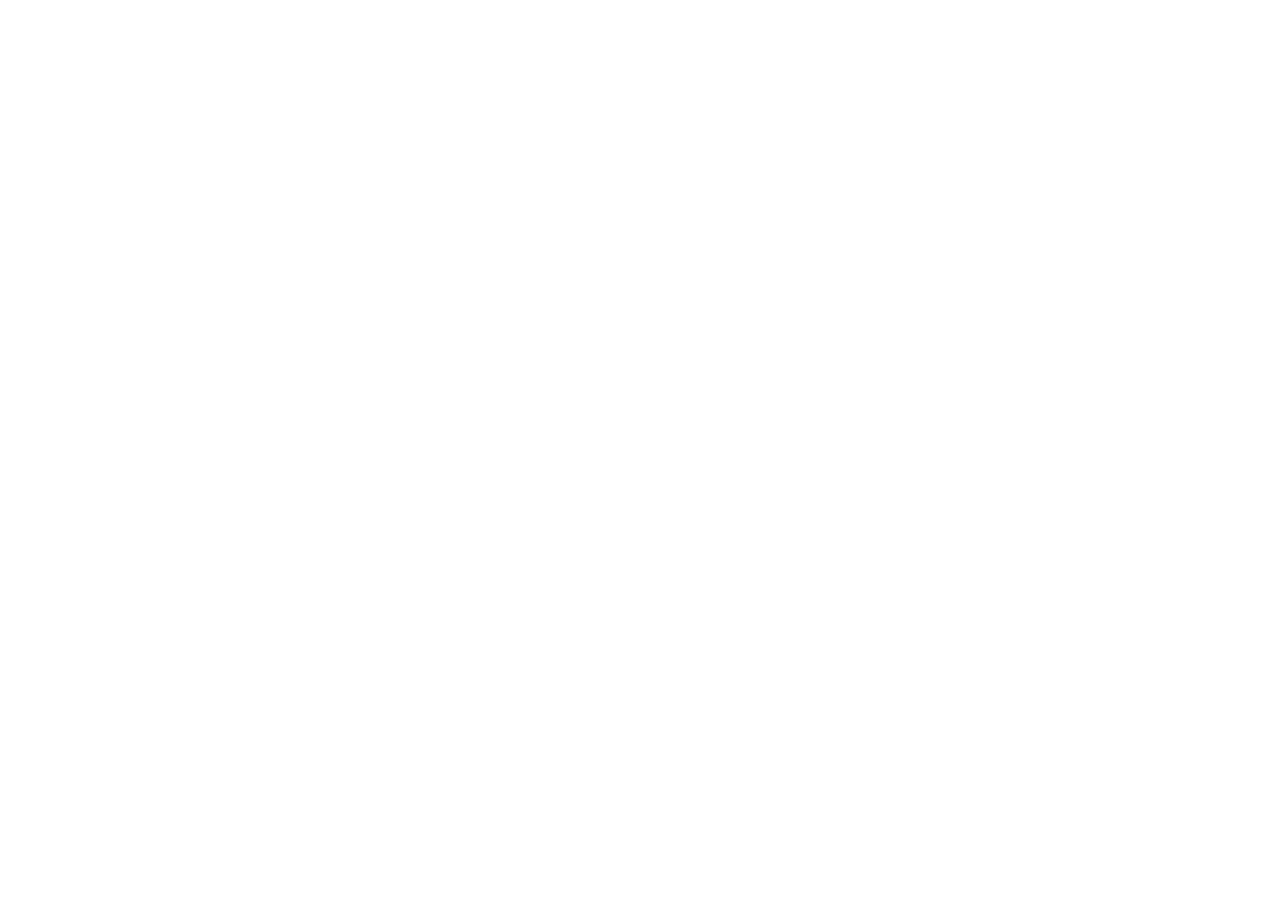
==== index.html @ 3693c6d1 "g" ====
<!DOCTYPE html>
<html lang="en" dir="ltr">
  <head>
    <meta charset="utf-8">
    <title>AnimeJS</title>
  </head>
  <body>
    <section class="canvas">
  	<div class="red1"></div>
	  <div class="offwhite"></div>
  	<div class="yellow1"></div>
	  <div class="black1"></div>
	  <div class="green"></div>
	  <div class="blue"></div>
	  <div class="red"></div>
	  <div class="black2"></div>
	  <div class="red2"></div>
	  <div class="grey"></div>
  	<div class="yellow2"></div>
</section>
  </body>
</html>
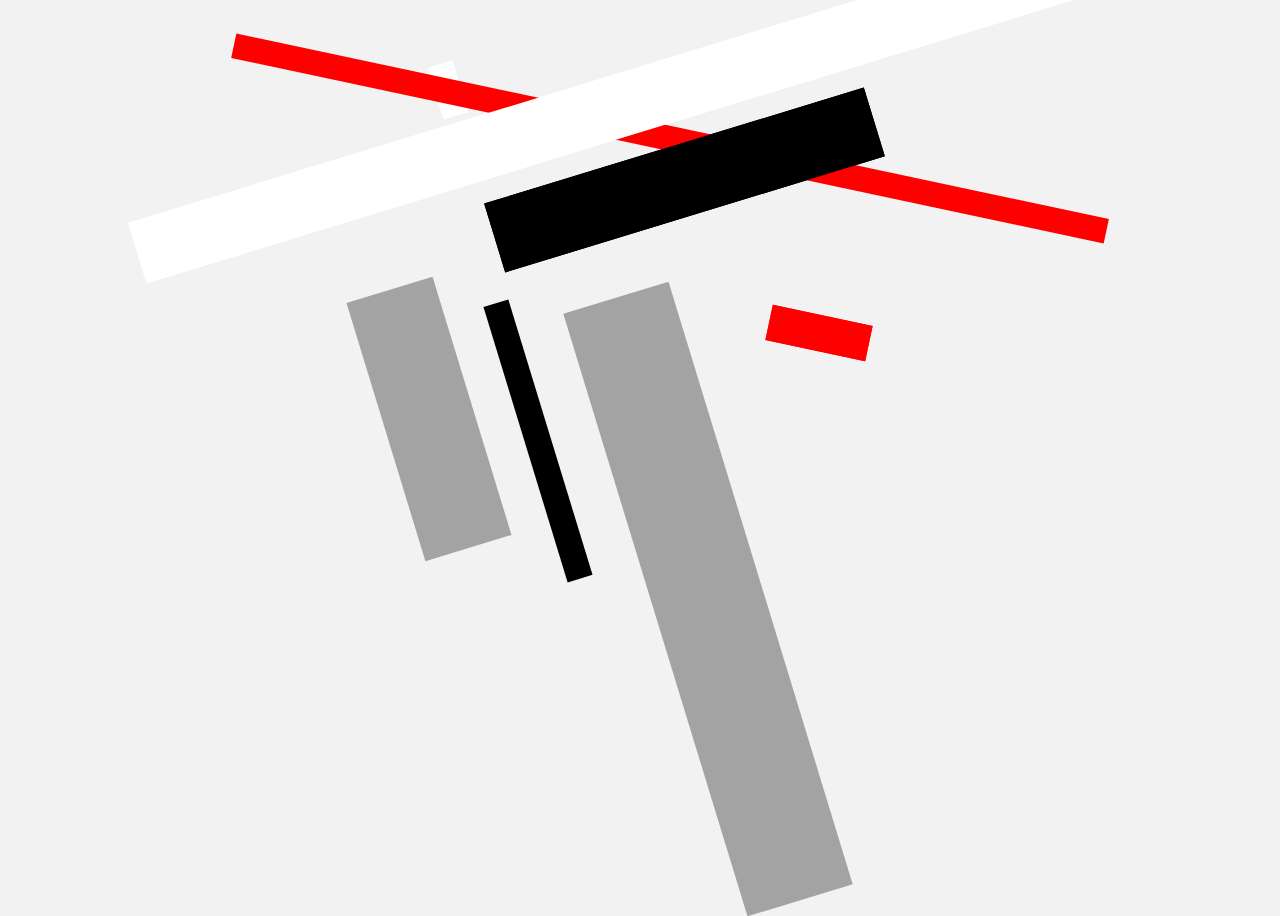
==== commit 2e3d6944: "g" ====
--- a/index.html
+++ b/index.html
@@ -2,21 +2,25 @@
 <html lang="en" dir="ltr">
   <head>
     <meta charset="utf-8">
+    <link rel="stylesheet" href="main.css">
     <title>AnimeJS</title>
   </head>
   <body>
-    <section class="canvas">
-  	<div class="red1"></div>
-	  <div class="offwhite"></div>
-  	<div class="yellow1"></div>
-	  <div class="black1"></div>
-	  <div class="green"></div>
-	  <div class="blue"></div>
-	  <div class="red"></div>
-	  <div class="black2"></div>
-	  <div class="red2"></div>
-	  <div class="grey"></div>
-  	<div class="yellow2"></div>
-</section>
+    <section class="wrapper">
+    	<div class="red red1"></div>
+      <div class="white"></div>
+    	<div class="black"></div>
+      <div class="black black1"></div>
+      <div class="grey grey1"></div>
+      <div class="red"></div>
+      <div class="white white1"></div>
+      <div class="white"></div>
+      <div class="black2"></div>
+      <div class="red red2"></div>
+      <div class="grey"></div>
+    	<div class="black black2"></div>
+      <div class="white white"></div>
+    </section>
+    <script type="text/javascript" src="main.js"></script>
   </body>
 </html>
--- a/main.css
+++ b/main.css
@@ -0,0 +1,92 @@
+html, body {
+	height: 100%;
+  background: #f2f2f2;
+}
+.wrapper {
+  height: 70vh;
+  margin: 0 auto;
+}
+div {
+  -webkit-transform: rotate(-17deg);
+  transform: rotate(-17deg);
+  position: absolute;
+}
+.red1 {
+  width: 12%;
+  height: 32%;
+  left: 38%;
+  bottom: .875%;
+}
+.white2 {
+  background: #fff;
+  width: 6%;
+  height: 21.9%;
+  top: 36%;
+  left: 21%;
+}
+.grey {
+  background: #a3a3a3;
+  width: 7%;
+  height: 30%;
+  top: 31.5%;
+  left: 30%;
+}
+.black1 {
+  background: #000;
+  width: 2%;
+	height: 32%;
+  top: 33%;
+  left: 41%;
+}
+.grey1 {
+  background: #a3a3a3;
+  width: 8.6%;
+  height: 70%;
+  bottom: 1%;
+  left: 51%;
+}
+.grey2 {
+  -webkit-transform: rotate(32.5deg);
+  transform: rotate(32.5deg);
+  background: #a3a3a3;
+  width: 8.8%;
+  height: 84.5%;
+  left: 39%;
+  top: -5%;
+}
+.red {
+  -webkit-transform: rotate(12deg);
+  transform: rotate(12deg);
+  background: #ff0000;
+  width: 8%;
+  height: 4%;
+  top: 35%;
+  left: 60%;
+}
+.black2 {
+  background: #000;
+  width: 31%;
+	height: 8%;
+  top: 16%;
+	left: 38%;
+}
+.red2 {
+  width: 69.7%;
+  height: 2.8%;
+  top: 14%;
+  left: 17.5%;
+}
+.white {
+  background: #fff;
+  width: 80%;
+  height: 7%;
+  top: 8%;
+  left: 9%;
+}
+.white1 {
+  background: #fff;
+  width: 2%;
+  height: 6%;
+  top: 7%;
+  left: 34%;
+}
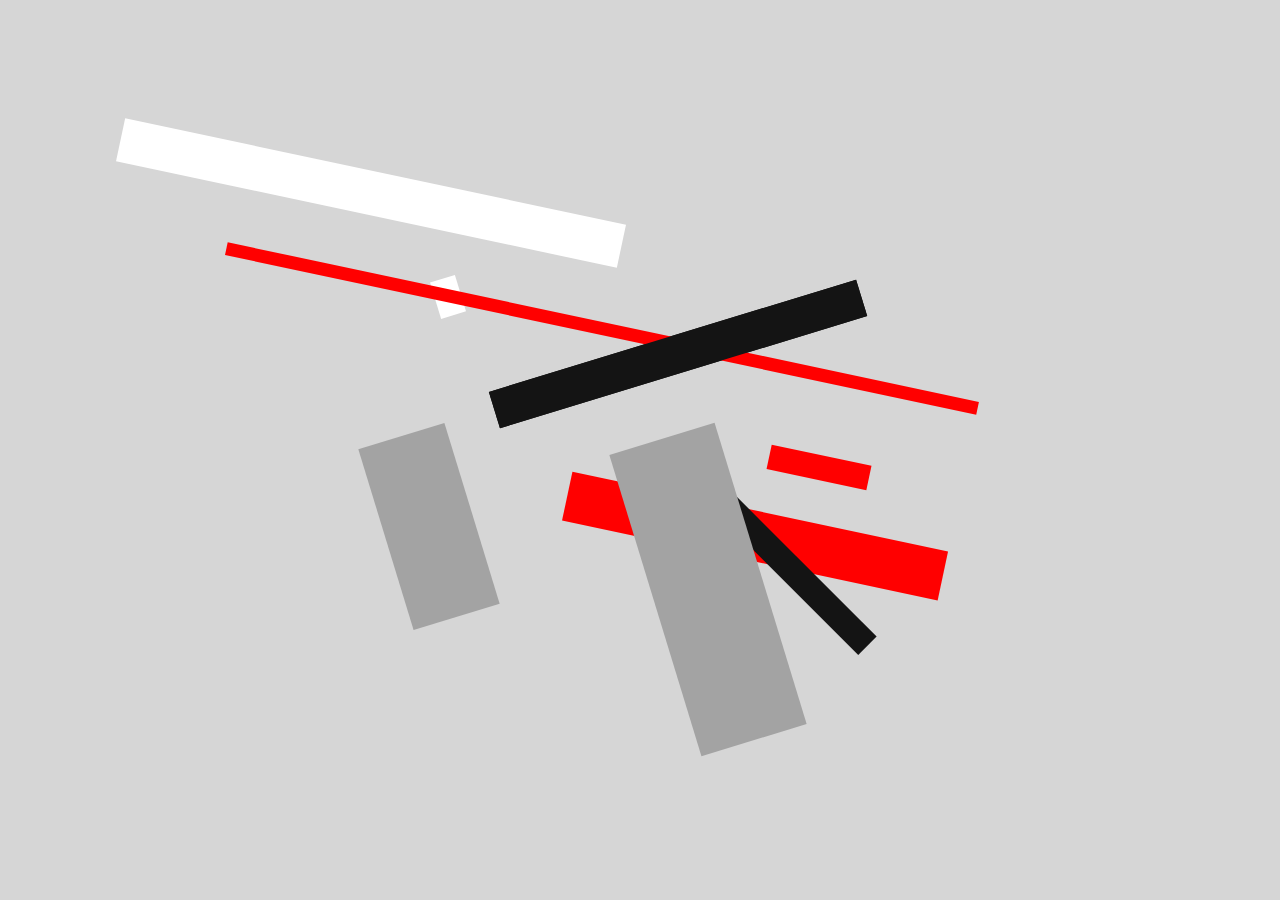
==== commit e7551313: "-" ====
--- a/index.html
+++ b/index.html
@@ -3,24 +3,30 @@
   <head>
     <meta charset="utf-8">
     <link rel="stylesheet" href="main.css">
+    <script src="anime.min.js"></script>
     <title>AnimeJS</title>
   </head>
   <body>
     <section class="wrapper">
-    	<div class="red red1"></div>
-      <div class="white"></div>
+    	<div class="red red1" id="redRect1"></div>
     	<div class="black"></div>
-      <div class="black black1"></div>
+      <div class="black black1" id="blackRect1"></div>
       <div class="grey grey1"></div>
       <div class="red"></div>
       <div class="white white1"></div>
-      <div class="white"></div>
       <div class="black2"></div>
       <div class="red red2"></div>
       <div class="grey"></div>
     	<div class="black black2"></div>
-      <div class="white white"></div>
+      <div class="white white2" id="whiteRect2"></div>
+      <svg fill="none" width="408" height="419" viewBox="0 0 408 419" fill="none" xmlns="http://www.w3.org/2000/svg">
+      <path d="M258.5 0.5L113 146L106 153L94 141L0.5 234.5L31.5 265.5L131 166L145 180L44.5 280.5L183 419L407.5 194.5L340.5 127.5L187.5 280.5L165 258L340.5 82.5L258.5 0.5Z"/>
+      </svg>
     </section>
+
+
+    </section>
+
     <script type="text/javascript" src="main.js"></script>
   </body>
 </html>
--- a/main.css
+++ b/main.css
@@ -1,21 +1,34 @@
 html, body {
 	height: 100%;
-  background: #f2f2f2;
+  background: #d6d6d6;
+	margin: 0;
 }
 .wrapper {
   height: 70vh;
   margin: 0 auto;
+  position: relative;
+	top: 26vh;
 }
 div {
   -webkit-transform: rotate(-17deg);
   transform: rotate(-17deg);
   position: absolute;
 }
+.red {
+  -webkit-transform: rotate(12deg);
+  transform: rotate(12deg);
+  background: #ff0000;
+  width: 8%;
+  height: 4%;
+  top: 35%;
+  left: 60%;
+}
 .red1 {
-  width: 12%;
-  height: 32%;
-  left: 38%;
-  bottom: .875%;
+  width: 30%;
+  height: 8%;
+  top: 44%;
+  left: 44%;
+  transform: rotate(12deg);
 }
 .white2 {
   background: #fff;
@@ -32,16 +45,16 @@
   left: 30%;
 }
 .black1 {
-  background: #000;
+  background: #141414;
   width: 2%;
 	height: 32%;
-  top: 33%;
+  top: 38%;
   left: 41%;
 }
 .grey1 {
   background: #a3a3a3;
   width: 8.6%;
-  height: 70%;
+  height: 50%;
   bottom: 1%;
   left: 51%;
 }
@@ -49,38 +62,29 @@
   -webkit-transform: rotate(32.5deg);
   transform: rotate(32.5deg);
   background: #a3a3a3;
-  width: 8.8%;
-  height: 84.5%;
+  width: 8%;
+  height: 70%;
   left: 39%;
   top: -5%;
 }
-.red {
-  -webkit-transform: rotate(12deg);
-  transform: rotate(12deg);
-  background: #ff0000;
-  width: 8%;
-  height: 4%;
-  top: 35%;
-  left: 60%;
-}
 .black2 {
-  background: #000;
-  width: 31%;
-	height: 8%;
+  background: #141414;
+  width: 30%;
+	height: 6%;
   top: 16%;
 	left: 38%;
 }
 .red2 {
-  width: 69.7%;
-  height: 2.8%;
+  width: 60%;
+  height: 2%;
   top: 14%;
-  left: 17.5%;
+  left: 17%;
 }
 .white {
   background: #fff;
-  width: 80%;
+  width: 40%;
   height: 7%;
-  top: 8%;
+  top: -10%;
   left: 9%;
 }
 .white1 {
